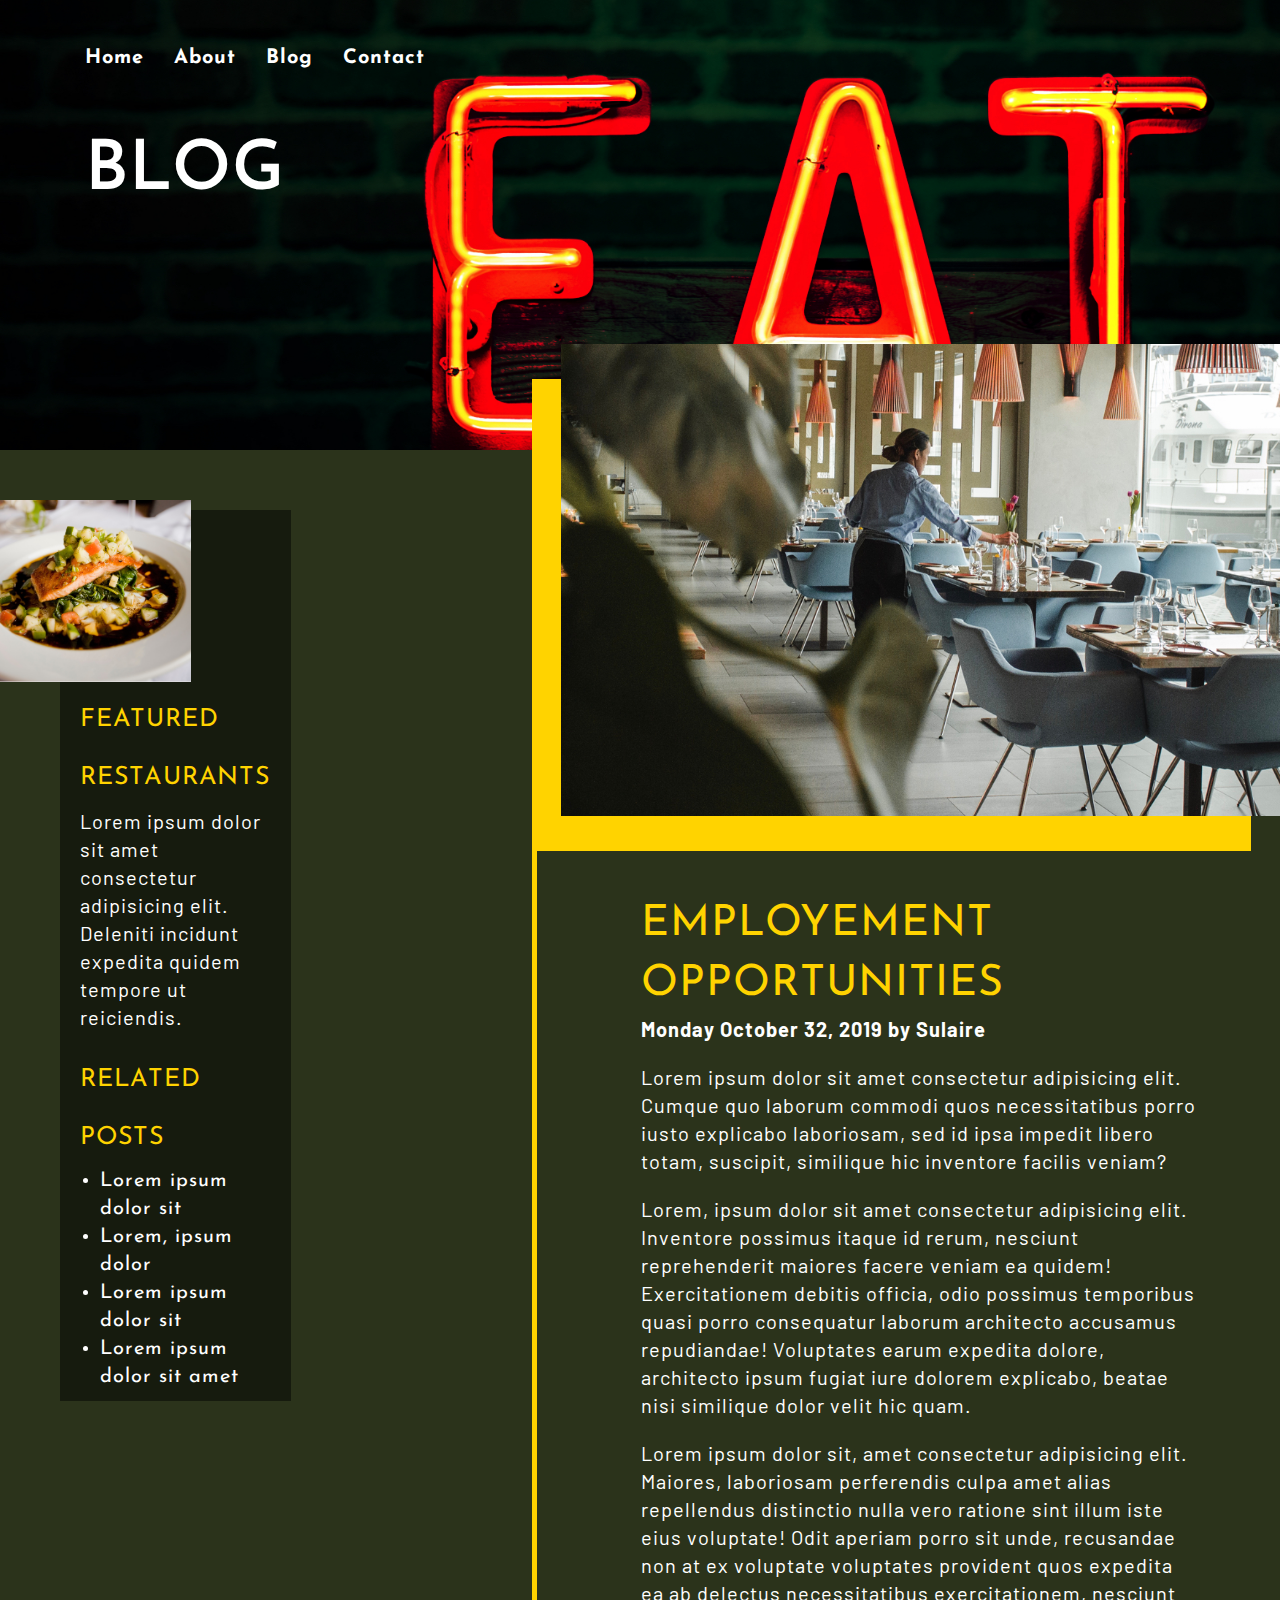
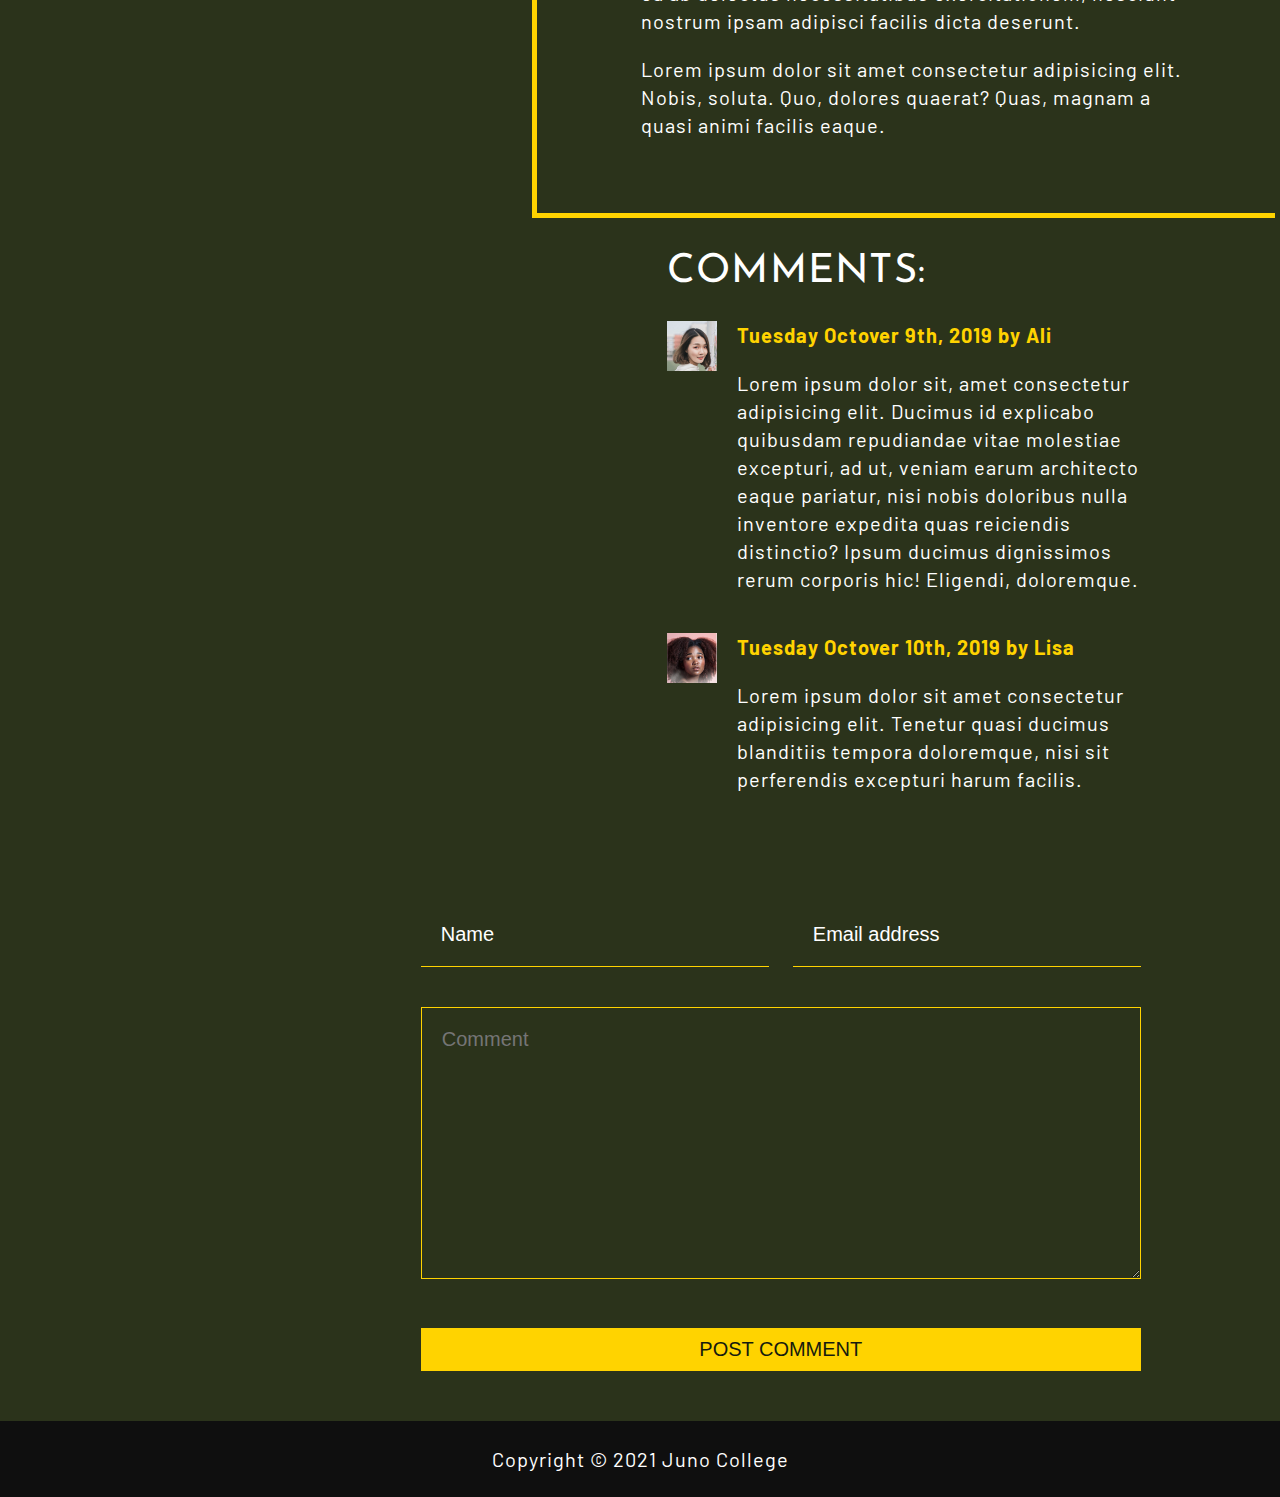
==== blog.html @ d069e08d "updated blog styling" ====
<!DOCTYPE html>
<html lang="en">

<head>
  <meta charset="UTF-8">
  <meta http-equiv="X-UA-Compatible" content="IE=edge">
  <meta name="viewport" content="width=device-width, initial-scale=1.0">
  <title>PROJECT 1: THE RESTAURANT MALL - Blog</title>
  <!-- link to stylesheet -->
  <link rel="stylesheet" href="./styles/style.css">

  <!-- font awesome -->
  <link rel="stylesheet" href="https://cdnjs.cloudflare.com/ajax/libs/font-awesome/4.7.0/css/font-awesome.min.css">
</head>

<body>
  <div class="wrapper">
    <!-- Header -->
    <header class="header blog">
      <div class="header__container">
        <nav class="header__nav">
          <button class="header__hamburger">
            <span class="header__hamburger-container">
              <span class="header__hamburger-bars"></span>
            </span>
          </button>
          <ul class="header__nav-list">
            <li class="header__nav-item"><a href="index.html" class="header__nav-link">Home</a></li>
            <li class="header__nav-item"><a href="#about" class="header__nav-link">About</a></li>
            <li class="header__nav-item"><a href="blog.html" class="header__nav-link">Blog</a></li>
            <li class="header__nav-item"><a href="contact.html" class="header__nav-link">Contact</a></li>
          </ul>
        </nav>
        <div class="header__text-wrapper">
          <h1 class="header__text">Blog</h1>
        </div>
      </div>
    </header>
    <!-- Main -->
    <main>
      <div class="main__wrapper">

        <!-- Blog post section -->
        <section class="blog-post">
          <div class="blog-post__wrapper">
            <img class="blog-post-image" src="./assets/blog-post-image.jpg" alt="waitress setting the table">

            <div class="blog-post__text">
              <h2 class="blog-post__heading">Employement Opportunities</h2>
              <p class="blog-post__date">Monday October 32, 2019 by Sulaire</p>
              <p>Lorem ipsum dolor sit amet consectetur adipisicing elit. Cumque quo laborum commodi quos necessitatibus
                porro iusto explicabo laboriosam, sed id ipsa impedit libero totam, suscipit, similique hic inventore
                facilis veniam?</p>
              <p>Lorem, ipsum dolor sit amet consectetur adipisicing elit. Inventore possimus itaque id rerum, nesciunt
                reprehenderit maiores facere veniam ea quidem! Exercitationem debitis officia, odio possimus temporibus
                quasi porro consequatur laborum architecto accusamus repudiandae! Voluptates earum expedita dolore,
                architecto ipsum fugiat iure dolorem explicabo, beatae nisi similique dolor velit hic quam.</p>
              <p>Lorem ipsum dolor sit, amet consectetur adipisicing elit. Maiores, laboriosam perferendis culpa amet
                alias repellendus distinctio nulla vero ratione sint illum iste eius voluptate! Odit aperiam porro sit
                unde, recusandae non at ex voluptate voluptates provident quos expedita ea ab delectus necessitatibus
                exercitationem, nesciunt nostrum ipsam adipisci facilis dicta deserunt.</p>
              <p>Lorem ipsum dolor sit amet consectetur adipisicing elit. Nobis, soluta. Quo, dolores quaerat? Quas,
                magnam a quasi animi facilis eaque.</p>
            </div>
          </div>

          <!-- Comments section -->
          <section class="comments">
            <div class="comments__wrapper">
              <h3 class="comments__heading">Comments:</h3>
              <!-- Entry 1 -->
              <div class="comments__entry">
                <img class="photo" src="./assets/comment-1.jpg" alt="headshot of girl">
                <div class="comments__entry-text">
                  <p class="comments__entry-date">Tuesday Octover 9th, 2019 by Ali</p>
                  <p>Lorem ipsum dolor sit, amet consectetur adipisicing elit. Ducimus id explicabo quibusdam
                    repudiandae vitae molestiae excepturi, ad ut, veniam earum architecto eaque pariatur, nisi nobis
                    doloribus nulla inventore expedita quas reiciendis distinctio? Ipsum ducimus dignissimos rerum
                    corporis hic! Eligendi, doloremque.</p>
                </div>
              </div>
              <!-- Entry 2 -->
              <div class="comments__entry">
                <img src="./assets/comment-2.jpg" alt="headshot of girl">
                <div class="comments__entry-text">
                  <p class="comments__entry-date">Tuesday Octover 10th, 2019 by Lisa</p>
                  <p>Lorem ipsum dolor sit amet consectetur adipisicing elit. Tenetur quasi ducimus blanditiis tempora
                    doloremque, nisi sit perferendis excepturi harum facilis.</p>
                </div>
              </div>
            </div>
          </section>

          <!-- Form -->
          <section>
            <form class="comment-form form" action="">
              <div class="comment-form__wrapper form__wrapper">
                <div class="comment-form__input-fields form__input-fields">
                  <label class="sr-only" for="name">Name</label>
                  <input type="text" name="name" id="name" onfocus="this.placeholder=''"
                    onblur="this.placeholder = 'Name'" placeholder="Name">
                  <label class="sr-only" for="email">Email</label>
                  <input type="email" name="email" id="" onfocus="this.placeholder=''"
                    onblur="this.placeholder = 'Email address'" placeholder="Email address">
                  <label class="sr-only" for="comment">Comment</label>
                </div>
                <textarea name="message" id="" cols="30" rows="10" onfocus="this.placeholder=''"
                  onblur="this.placeholder = 'Comment'" placeholder="Comment"></textarea>
                <button class="btn">Post comment</button>
              </div>
            </form>
          </section>
        </section>

        <!-- Aside -->
        <aside class="aside">
          <div class="aside__wrapper">
            <div class="aside__featured-restaurants">
              <img class="aside__image" src="./assets/blog-side-image.jpg" alt="dish with salmon">
              <div class="aside__text">
                <h4 class="aside__heading">Featured Restaurants</h4>
                <div class="aside__featured-restaurants-text">
                  <p>Lorem ipsum dolor sit amet consectetur adipisicing elit. Deleniti incidunt expedita quidem tempore
                    ut reiciendis.</p>
                </div>
              </div>
            </div>

            <div class="aside__related-posts">
              <h4 class="aside__heading">Related Posts</h4>
              <ul class="aside__related-posts-list">
                <li class="aside__related-posts-list-item">Lorem ipsum dolor sit</li>
                <li class="aside__related-posts-list-item">Lorem, ipsum dolor</li>
                <li class="aside__related-posts-list-item">Lorem ipsum dolor sit</li>
                <li class="aside__related-posts-list-item">Lorem ipsum dolor sit amet</li>
              </ul>
            </div>
          </div>
        </aside>
    </main>
  </div>
  </div>


  <!-- Footer -->
  <footer class="footer">
    <div class="footer__wrapper">
      <p>Copyright © 2021 Juno College</p>
    </div>
  </footer>
</body>

</html>
---- styles/style.css ----
@import url("https://fonts.googleapis.com/css2?family=Barlow&family=Josefin+Sans:wght@400;600;700&display=swap");
html {
  line-height: 1.15;
  -ms-text-size-adjust: 100%;
  -webkit-text-size-adjust: 100%;
}

body {
  margin: 0;
}

article, aside, footer, header, nav, section {
  display: block;
}

h1 {
  font-size: 2em;
  margin: 0.67em 0;
}

figcaption, figure, main {
  display: block;
}

figure {
  margin: 1em 40px;
}

hr {
  -webkit-box-sizing: content-box;
          box-sizing: content-box;
  height: 0;
  overflow: visible;
}

pre {
  font-family: monospace, monospace;
  font-size: 1em;
}

a {
  background-color: transparent;
  -webkit-text-decoration-skip: objects;
}

abbr[title] {
  border-bottom: none;
  text-decoration: underline;
  -webkit-text-decoration: underline dotted;
          text-decoration: underline dotted;
}

b, strong {
  font-weight: inherit;
}

b, strong {
  font-weight: bolder;
}

code, kbd, samp {
  font-family: monospace, monospace;
  font-size: 1em;
}

dfn {
  font-style: italic;
}

mark {
  background-color: #ff0;
  color: #000;
}

small {
  font-size: 80%;
}

sub, sup {
  font-size: 75%;
  line-height: 0;
  position: relative;
  vertical-align: baseline;
}

sub {
  bottom: -0.25em;
}

sup {
  top: -0.5em;
}

audio, video {
  display: inline-block;
}

audio:not([controls]) {
  display: none;
  height: 0;
}

img {
  border-style: none;
}

svg:not(:root) {
  overflow: hidden;
}

button, input, optgroup, select, textarea {
  font-family: sans-serif;
  font-size: 100%;
  line-height: 1.15;
  margin: 0;
}

button, input {
  overflow: visible;
}

button, select {
  text-transform: none;
}

button, html [type=button], [type=reset], [type=submit] {
  -webkit-appearance: button;
}

button::-moz-focus-inner, [type=button]::-moz-focus-inner, [type=reset]::-moz-focus-inner, [type=submit]::-moz-focus-inner {
  border-style: none;
  padding: 0;
}

button:-moz-focusring, [type=button]:-moz-focusring, [type=reset]:-moz-focusring, [type=submit]:-moz-focusring {
  outline: 1px dotted ButtonText;
}

fieldset {
  padding: 0.35em 0.75em 0.625em;
}

legend {
  -webkit-box-sizing: border-box;
          box-sizing: border-box;
  color: inherit;
  display: table;
  max-width: 100%;
  padding: 0;
  white-space: normal;
}

progress {
  display: inline-block;
  vertical-align: baseline;
}

textarea {
  overflow: auto;
}

[type=checkbox], [type=radio] {
  -webkit-box-sizing: border-box;
          box-sizing: border-box;
  padding: 0;
}

[type=number]::-webkit-inner-spin-button, [type=number]::-webkit-outer-spin-button {
  height: auto;
}

[type=search] {
  -webkit-appearance: textfield;
  outline-offset: -2px;
}

[type=search]::-webkit-search-cancel-button, [type=search]::-webkit-search-decoration {
  -webkit-appearance: none;
}

::-webkit-file-upload-button {
  -webkit-appearance: button;
  font: inherit;
}

details, menu {
  display: block;
}

summary {
  display: list-item;
}

canvas {
  display: inline-block;
}

template {
  display: none;
}

[hidden] {
  display: none;
}

.clearfix:after {
  visibility: hidden;
  display: block;
  font-size: 0;
  content: "";
  clear: both;
  height: 0;
}

html {
  -webkit-box-sizing: border-box;
  box-sizing: border-box;
}

*, *:before, *:after {
  -webkit-box-sizing: inherit;
          box-sizing: inherit;
}

.sr-only {
  position: absolute;
  width: 1px;
  height: 1px;
  margin: -1px;
  border: 0;
  padding: 0;
  white-space: nowrap;
  -webkit-clip-path: inset(100%);
          clip-path: inset(100%);
  clip: rect(0 0 0 0);
  overflow: hidden;
}

/* Mixin to manage responsive breakpoints */
html {
  font-size: 62.5%;
}

body {
  font-family: "Josefin Sans", sans-serif;
  color: #ffffff;
  font-size: 2rem;
  line-height: 2.8rem;
  letter-spacing: 1px;
}

h1, h2, h3, h4 {
  margin: 0;
}

p {
  margin: 0;
  font-family: "Barlow", sans-serif;
}

body {
  margin: 0;
  padding: 0;
}

a, a:visited, a:hover {
  text-decoration: none;
}

img {
  width: 100%;
}

ul {
  margin: 0;
  padding: 0;
}

.header {
  position: relative;
  height: 300px;
  padding: 24px 24px 0 24px;
}
@media (min-width: 769px) {
  .header {
    height: 450px;
  }
}
.header__container {
  display: -webkit-box;
  display: -ms-flexbox;
  display: flex;
  -webkit-box-orient: vertical;
  -webkit-box-direction: normal;
      -ms-flex-direction: column;
          flex-direction: column;
}
@media (min-width: 769px) {
  .header__container {
    max-width: 1110px;
    margin: 0 auto;
  }
}
.header__hamburger {
  position: relative;
  border: 0;
  background: transparent;
  cursor: pointer;
}
@media (min-width: 769px) {
  .header__hamburger {
    display: none;
  }
}
.header__hamburger-bars {
  position: absolute;
  width: 24px;
  height: 2px;
  background-color: #ffffff;
}
.header__hamburger-bars::before, .header__hamburger-bars::after {
  content: "";
  position: absolute;
  display: block;
  width: 24px;
  height: 2px;
  background-color: #ffffff;
}
.header__hamburger-bars::before {
  top: -7px;
}
.header__hamburger-bars::after {
  bottom: -7px;
}
.header__nav {
  display: -webkit-box;
  display: -ms-flexbox;
  display: flex;
  -webkit-box-align: center;
      -ms-flex-align: center;
          align-items: center;
  margin-bottom: 15px;
}
.header__nav-list {
  display: none;
  margin-top: 20px;
  padding: 0;
  list-style: none;
}
@media (min-width: 769px) {
  .header__nav-list {
    display: -webkit-box;
    display: -ms-flexbox;
    display: flex;
    -webkit-box-pack: justify;
        -ms-flex-pack: justify;
            justify-content: space-between;
  }
}
.header__nav-item {
  margin-right: 30px;
}
.header__nav-link {
  color: #ffffff;
  font-weight: bold;
  position: relative;
}
.header__nav-link::before {
  content: "";
  position: absolute;
  display: block;
  height: 2px;
  left: 0;
  right: 0;
  bottom: -5px;
  background-color: #FFD300;
  opacity: 0;
  -webkit-transition: opacity 0.3s ease-in-out;
  transition: opacity 0.3s ease-in-out;
}
.header__nav-link:hover::before {
  opacity: 1;
}
.header__text-wrapper {
  width: 240px;
}
.header__text {
  font-size: 4.9rem;
  font-weight: 600;
  line-height: normal;
  text-transform: uppercase;
  margin-top: 20px;
}
@media (min-width: 769px) {
  .header__text {
    font-size: 6.9rem;
  }
}
.header__text span {
  display: inline-block;
  height: 45px;
  background-color: #ffffff;
  color: #161B0E;
  padding: 6px 2px;
  margin-top: 8px;
  margin-bottom: 15px;
}
.header__image {
  display: none;
}
@media (min-width: 769px) {
  .header__image {
    display: block;
    width: 520px;
    position: absolute;
    top: 135px;
    right: 0;
  }
}

.footer {
  background: #0f0f0f;
  text-align: center;
  padding: 24px;
}

.about {
  background: #2B331B;
  padding: 96px 24px;
}
@media (min-width: 769px) {
  .about {
    padding-top: 140px;
  }
}
.about__wrapper {
  display: -webkit-box;
  display: -ms-flexbox;
  display: flex;
  -webkit-box-orient: vertical;
  -webkit-box-direction: normal;
      -ms-flex-direction: column;
          flex-direction: column;
  -webkit-box-align: center;
      -ms-flex-align: center;
          align-items: center;
  -webkit-box-pack: center;
      -ms-flex-pack: center;
          justify-content: center;
  text-align: center;
}
@media (min-width: 769px) {
  .about__wrapper {
    display: grid;
    grid-template-columns: repeat(2, 1fr);
    grid-template-rows: repeat(2, 1fr);
    max-width: 1110px;
    margin: 0 auto;
  }
}
@media (min-width: 769px) {
  .about__item {
    display: -webkit-box;
    display: -ms-flexbox;
    display: flex;
    -webkit-box-align: start;
        -ms-flex-align: start;
            align-items: flex-start;
  }
}
@media (min-width: 769px) {
  .about__text {
    text-align: left;
    margin-left: 20px;
  }
}
.about__heading {
  font-size: 4.5rem;
  font-weight: 400;
  line-height: 9.98rem;
  letter-spacing: 1px;
  text-transform: uppercase;
  margin: 0;
}
.about__icon-wrapper {
  display: -webkit-box;
  display: -ms-flexbox;
  display: flex;
  -webkit-box-pack: center;
      -ms-flex-pack: center;
          justify-content: center;
  -webkit-box-align: center;
      -ms-flex-align: center;
          align-items: center;
}
.about .circle-icon {
  color: #2B331B;
  background: #FFD300;
  display: inline-block;
  border-radius: 50%;
  line-height: 50px;
  height: 50px;
  width: 50px;
}
.about .circle-icon {
  margin-top: 20px;
}
.about p {
  margin-bottom: 20px;
}

.feature {
  background: #161B0E;
  position: relative;
}
.feature__wrapper {
  max-width: 1280px;
  margin: 0 auto;
}
@media (min-width: 1025px) {
  .feature__wrapper {
    height: 650px;
    margin: 0 auto;
    padding: 50px 0;
  }
}
.feature__group {
  display: -webkit-box;
  display: -ms-flexbox;
  display: flex;
  -webkit-box-orient: vertical;
  -webkit-box-direction: normal;
      -ms-flex-direction: column;
          flex-direction: column;
  -webkit-box-align: center;
      -ms-flex-align: center;
          align-items: center;
  padding-bottom: 30px;
}
@media (min-width: 1025px) {
  .feature__group-1 {
    -webkit-box-orient: horizontal;
    -webkit-box-direction: normal;
        -ms-flex-direction: row;
            flex-direction: row;
    -webkit-box-pack: end;
        -ms-flex-pack: end;
            justify-content: flex-end;
  }
}
@media (min-width: 1025px) {
  .feature__group-2 {
    -webkit-box-orient: horizontal;
    -webkit-box-direction: reverse;
        -ms-flex-direction: row-reverse;
            flex-direction: row-reverse;
    -webkit-box-pack: end;
        -ms-flex-pack: end;
            justify-content: flex-end;
  }
}
@media (min-width: 1025px) {
  .feature__group-image-1 {
    position: absolute;
    width: 500px;
    left: 0;
    top: -30px;
    -webkit-box-shadow: 10px 10px 0 #FFD300;
            box-shadow: 10px 10px 0 #FFD300;
  }
}
@media (min-width: 1025px) {
  .feature__group-image-2 {
    position: absolute;
    width: 500px;
    right: 0;
    bottom: -30px;
    -webkit-box-shadow: -10px 10px 0 #FFD300;
            box-shadow: -10px 10px 0 #FFD300;
  }
}
.feature__group-text {
  text-align: center;
  padding: 24px 0;
}
@media (min-width: 1025px) {
  .feature__group-text-1 {
    text-align: left;
    width: 500px;
  }
}
@media (min-width: 1025px) {
  .feature__group-text-2 {
    text-align: right;
    width: 500px;
  }
}
.feature__heading {
  font-size: 4rem;
  font-weight: 400;
  line-height: 5.8rem;
  letter-spacing: 1.3px;
  text-transform: uppercase;
  padding-top: 40px;
}
@media (min-width: 1025px) {
  .feature__heading {
    padding: 0;
  }
}
.feature__read-more {
  color: #161B0E;
  background: #FFD300;
  text-transform: uppercase;
}

.promo {
  background: #2B331B;
  padding: 24px;
}
@media (min-width: 769px) {
  .promo__wrapper {
    max-width: 1110px;
    margin: 0 auto;
    padding: 50px 0;
  }
}
.promo__heading {
  font-size: 3rem;
  font-weight: 400;
  line-height: 99.8px;
  letter-spacing: 1px;
  text-transform: uppercase;
  color: #FFD300;
  text-align: center;
}
@media (min-width: 769px) {
  .promo__heading {
    font-size: 4.5rem;
  }
}
.promo__text {
  text-align: center;
}
.promo__find-out-more {
  background: #161B0E;
  color: #ffffff;
  text-transform: uppercase;
}

.space {
  background: #2B331B;
}
.space__wrapper {
  padding: 32px 24px 0 24px;
}
@media (min-width: 769px) {
  .space__wrapper {
    max-width: 1100px;
    margin: 0 auto;
    display: -webkit-box;
    display: -ms-flexbox;
    display: flex;
    -webkit-box-align: center;
        -ms-flex-align: center;
            align-items: center;
    padding-bottom: 50px;
  }
}
.space__heading {
  font-size: 2.6rem;
  font-weight: 400;
  line-height: 99.8px;
  letter-spacing: 1px;
  text-transform: uppercase;
  color: #FFD300;
}
@media (min-width: 769px) {
  .space__heading {
    font-size: 4.5rem;
  }
}
@media (min-width: 769px) {
  .space__image {
    width: 200px;
    height: 200px;
    -webkit-box-shadow: -10px 10px 0 #FFD300;
            box-shadow: -10px 10px 0 #FFD300;
  }
}
.space__text {
  text-align: center;
}
@media (min-width: 769px) {
  .space__text {
    text-align: left;
    margin-left: 100px;
  }
}
.space__find-out-more {
  background: #161B0E;
  color: #ffffff;
  text-transform: uppercase;
}

.gallery {
  padding: 24px;
  background: #161B0E;
}
.gallery__wrapper {
  display: -webkit-box;
  display: -ms-flexbox;
  display: flex;
  -webkit-box-orient: vertical;
  -webkit-box-direction: normal;
      -ms-flex-direction: column;
          flex-direction: column;
  -webkit-box-pack: center;
      -ms-flex-pack: center;
          justify-content: center;
  -webkit-box-align: center;
      -ms-flex-align: center;
          align-items: center;
}
@media (min-width: 769px) {
  .gallery__wrapper {
    -webkit-box-orient: horizontal;
    -webkit-box-direction: normal;
        -ms-flex-direction: row;
            flex-direction: row;
  }
}
.gallery-card {
  width: 300px;
  height: 300px;
  margin: 10px;
}
@media (min-width: 769px) {
  .gallery-card {
    margin: 40px 10px;
  }
}

.form__wrapper {
  padding: 24px;
}
@media (min-width: 1025px) {
  .form__wrapper {
    width: 840px;
    margin: 0 auto;
    padding: 60px 60px 30px 60px;
  }
}
.form__input-fields {
  display: -webkit-box;
  display: -ms-flexbox;
  display: flex;
  -webkit-box-orient: vertical;
  -webkit-box-direction: normal;
      -ms-flex-direction: column;
          flex-direction: column;
}
@media (min-width: 769px) {
  .form__input-fields {
    -webkit-box-orient: horizontal;
    -webkit-box-direction: normal;
        -ms-flex-direction: row;
            flex-direction: row;
    -webkit-box-pack: justify;
        -ms-flex-pack: justify;
            justify-content: space-between;
  }
}
.form input {
  width: 100%;
  font-size: 2rem;
  color: #ffffff;
  background: transparent;
  border: none;
  border-bottom: 1px solid #FFD300;
  outline: none;
  padding: 20px;
  margin-bottom: 20px;
}
@media (min-width: 769px) {
  .form input {
    width: 348px;
  }
}
.form input::-webkit-input-placeholder {
  color: white;
}
.form input::-moz-placeholder {
  color: white;
}
.form input:-ms-input-placeholder {
  color: white;
}
.form input::-ms-input-placeholder {
  color: white;
}
.form input::placeholder {
  color: white;
}
.form textarea {
  color: #ffffff;
  width: 100%;
  padding: 20px;
  background: transparent;
  border: 1px solid #FFD300;
  margin: 20px 0;
}
.form button {
  width: 100%;
  color: #161B0E;
  background: #FFD300;
  border: none;
  outline: none;
  cursor: pointer;
  text-transform: uppercase;
  margin: 20px 0;
  padding: 10px 0;
}

.button {
  display: inline-block;
  font-size: 2.24rem;
  line-height: 41.6px;
  letter-spacing: 0.8px;
  text-align: center;
  margin: 20px 0;
  padding: 2px 5px;
}

.home {
  background: #161B0E;
  background-image: url(/assets/home-header.jpg);
  background-repeat: no-repeat;
  background-size: cover;
}
@media (min-width: 769px) {
  .home {
    background-position: center;
  }
}

.header__text-wrapper {
  padding-top: 30px;
}
main {
  background: #2B331B;
}

.contact__header {
  background-image: url(/assets/contact-header.jpg);
  background-repeat: no-repeat;
  background-size: cover;
}
@media (min-width: 1025px) {
  .contact__wrapper {
    max-width: 1100px;
    margin: 0 auto;
    display: -webkit-box;
    display: -ms-flexbox;
    display: flex;
    -webkit-box-orient: horizontal;
    -webkit-box-direction: normal;
        -ms-flex-direction: row;
            flex-direction: row;
    -webkit-box-pack: justify;
        -ms-flex-pack: justify;
            justify-content: space-between;
    position: relative;
    background: #2B331B;
  }
}
.contact__form {
  background: #161B0E;
}
@media (min-width: 1025px) {
  .contact__form {
    position: relative;
    right: -33%;
    top: -130px;
    -webkit-box-shadow: 20px 20px 0 #FFD300;
            box-shadow: 20px 20px 0 #FFD300;
  }
}
.contact__social {
  padding-top: 20px;
}
.contact__social-wrapper {
  text-align: center;
  padding: 30px;
}
@media (min-width: 1025px) {
  .contact__social-wrapper {
    text-align: left;
    position: relative;
    left: -215%;
    top: 100px;
    width: 400px;
  }
}
.contact__social-links i {
  color: #FFD300;
  margin-bottom: 10px;
}
.contact__social-links i:not(:last-child) {
  margin-right: 20px;
}
.contact__social-text {
  margin: 20px 0;
}

@media (min-width: 1025px) {
  .main__wrapper {
    display: -webkit-box;
    display: -ms-flexbox;
    display: flex;
    -webkit-box-orient: horizontal;
    -webkit-box-direction: reverse;
        -ms-flex-direction: row-reverse;
            flex-direction: row-reverse;
    -webkit-box-pack: justify;
        -ms-flex-pack: justify;
            justify-content: space-between;
  }
}

.blog {
  background-image: url(/assets/blog-header.jpg);
  background-repeat: no-repeat;
  background-position: -100px;
  background-size: cover;
}
@media (min-width: 1025px) {
  .blog {
    background-position: center;
  }
}

.blog-post {
  background: #2B331B;
}
.blog-post__wrapper {
  padding: 24px;
}
@media (min-width: 1025px) {
  .blog-post__wrapper {
    -webkit-box-shadow: -5px 5px 0 #FFD300;
            box-shadow: -5px 5px 0 #FFD300;
    position: relative;
    top: 0;
    right: 0;
    padding-right: 0;
    padding-top: -40px;
    margin-left: 20%;
  }
}
.blog-post__heading {
  font-size: 4.3rem;
  font-weight: 400;
  line-height: 60px;
  letter-spacing: 1px;
  text-transform: uppercase;
  color: #FFD300;
  margin-bottom: 20px;
  text-align: center;
}
@media (min-width: 1025px) {
  .blog-post__heading {
    text-align: left;
    margin-bottom: 0;
  }
}
@media (min-width: 1025px) {
  .blog-post-image {
    position: relative;
    top: -130px;
    right: 0;
    -webkit-box-shadow: -29px 35px 0 #FFD300;
            box-shadow: -29px 35px 0 #FFD300;
  }
}
@media (min-width: 1025px) {
  .blog-post__text {
    padding: 30px 80px;
    margin-top: -90px;
  }
}
.blog-post__date {
  font-weight: bold;
  margin-bottom: 20px;
}
.blog-post p {
  margin-bottom: 20px;
}

.comments {
  background: #2B331B;
}
.comments__wrapper {
  padding: 50px 24px;
}
@media (min-width: 1025px) {
  .comments__wrapper {
    padding: 30px 130px;
    margin-left: 20%;
  }
}
.comments__heading {
  font-size: 4rem;
  font-weight: 400;
  line-height: 58px;
  letter-spacing: 1.3px;
  text-transform: uppercase;
  margin: 0;
  text-align: center;
}
@media (min-width: 1025px) {
  .comments__heading {
    text-align: left;
  }
}
.comments__entry {
  display: -webkit-box;
  display: -ms-flexbox;
  display: flex;
  margin-top: 50px;
}
@media (min-width: 1025px) {
  .comments__entry {
    margin-top: 20px;
  }
}
.comments__entry img {
  width: 50px;
  height: 50px;
}
.comments__entry-date {
  font-weight: bold;
  color: #FFD300;
}
.comments__entry-text {
  margin-left: 20px;
}

@media (min-width: 1025px) {
  .comment-form__wrapper {
    margin-left: 10px;
  }
}

.aside {
  background: #161B0E;
  text-align: center;
}
@media (min-width: 1025px) {
  .aside {
    height: 100%;
    text-align: left;
    position: relative;
    left: 0;
    margin: 60px;
  }
}
.aside__wrapper {
  padding: 20px 0 50px 0;
}
@media (min-width: 1025px) {
  .aside__wrapper {
    max-width: 625px;
    padding: 10px 20px;
  }
}
@media (min-width: 1025px) {
  .aside__image {
    position: relative;
    top: -20px;
    left: -80px;
  }
}
@media (min-width: 1025px) {
  .aside__text {
    margin-top: -40px;
  }
}
.aside__heading {
  font-size: 2.5rem;
  font-weight: 400;
  line-height: 58px;
  letter-spacing: 0.8px;
  text-transform: uppercase;
  color: #FFD300;
  margin-top: 20px;
}
@media (min-width: 1025px) {
  .aside__heading {
    margin-bottom: 0;
  }
}
.aside__related-posts-list {
  list-style-position: outside;
  text-align: center;
}
@media (min-width: 1025px) {
  .aside__related-posts-list {
    text-align: left;
    margin-left: 20px;
  }
}
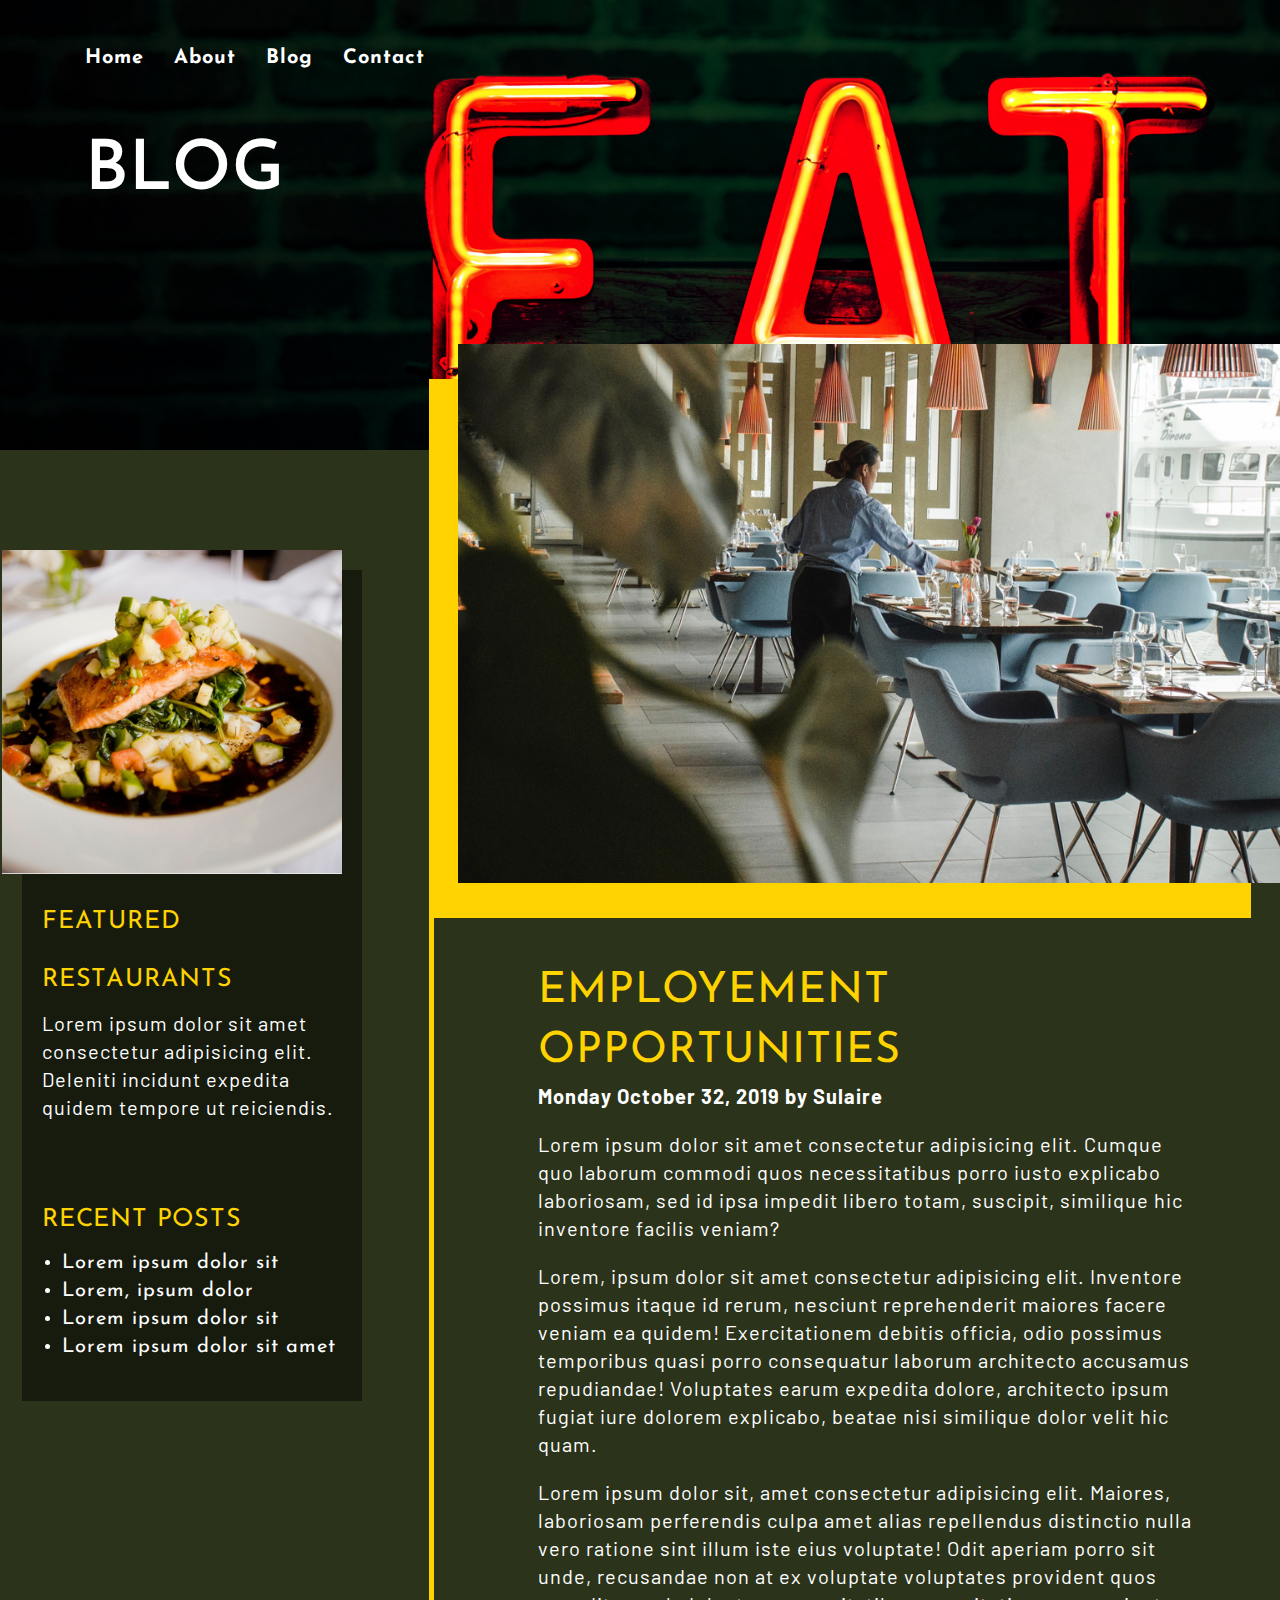
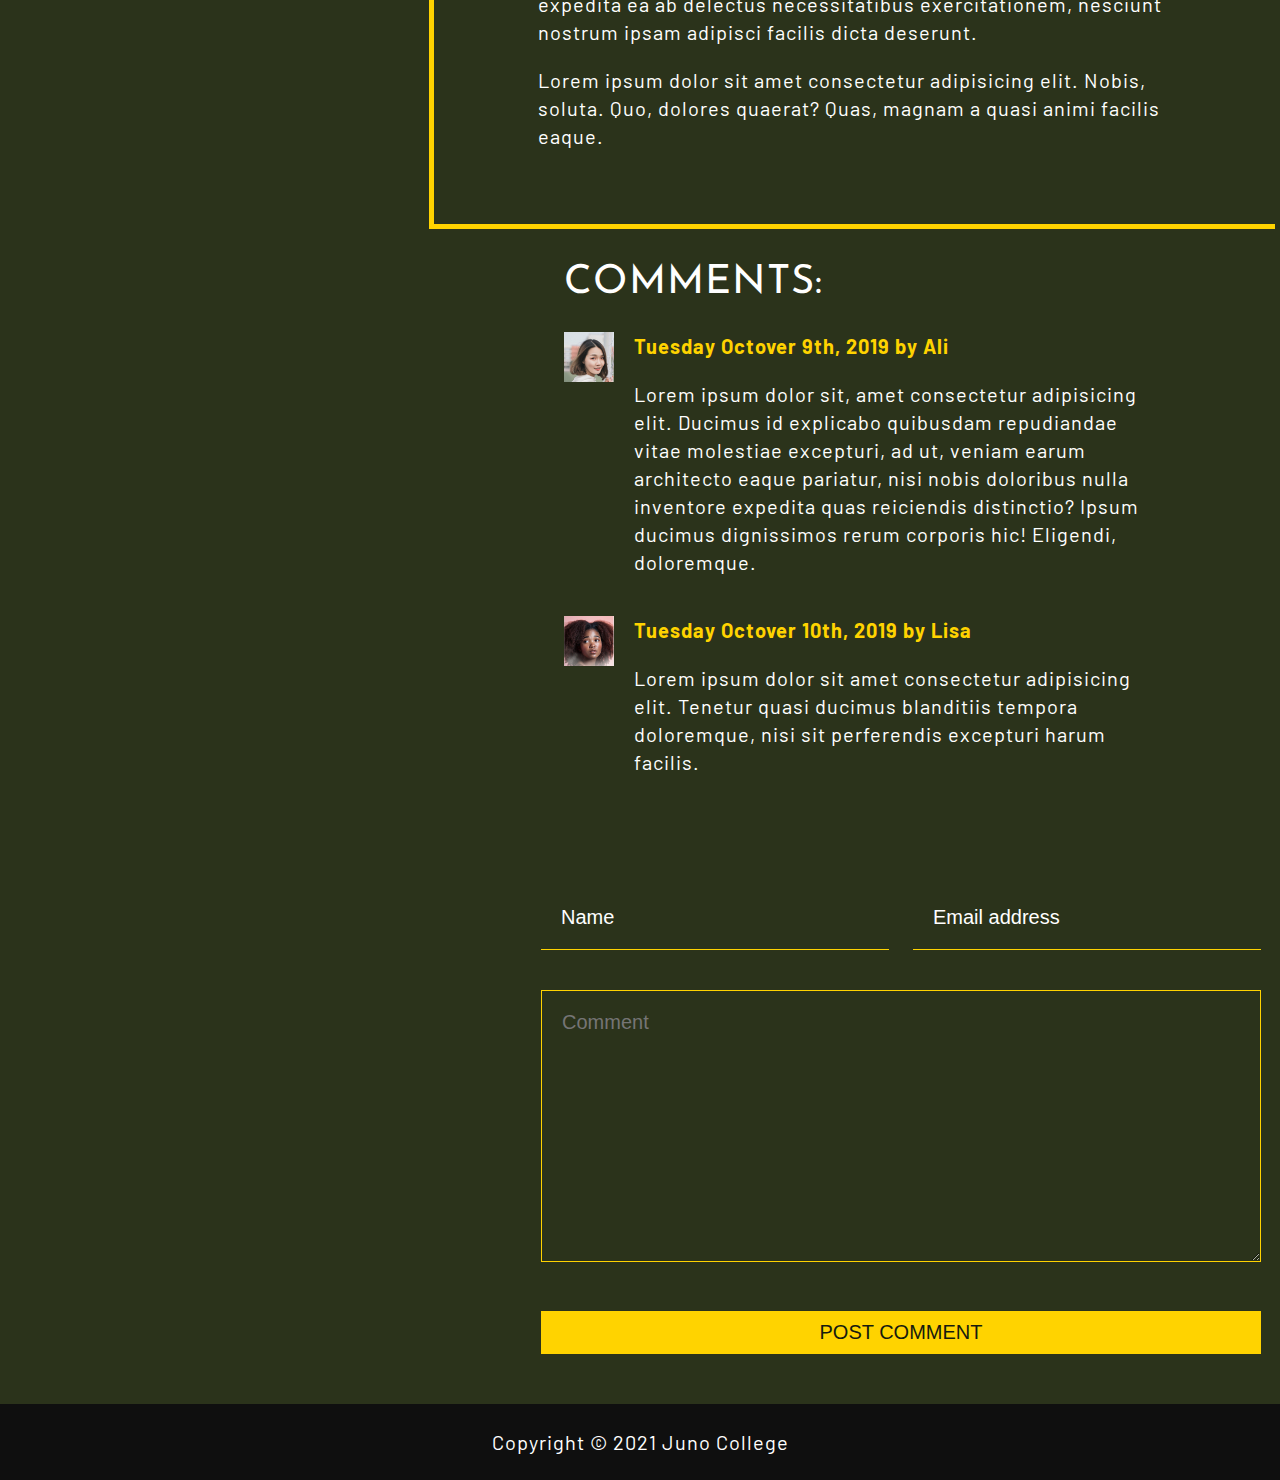
==== commit ef954a35: "updated blog positioning" ====
--- a/blog.html
+++ b/blog.html
@@ -114,9 +114,9 @@
 
         <!-- Aside -->
         <aside class="aside">
+          <img class="aside__image" src="./assets/blog-side-image.jpg" alt="dish with salmon">
           <div class="aside__wrapper">
             <div class="aside__featured-restaurants">
-              <img class="aside__image" src="./assets/blog-side-image.jpg" alt="dish with salmon">
               <div class="aside__text">
                 <h4 class="aside__heading">Featured Restaurants</h4>
                 <div class="aside__featured-restaurants-text">
@@ -126,13 +126,13 @@
               </div>
             </div>
 
-            <div class="aside__related-posts">
-              <h4 class="aside__heading">Related Posts</h4>
-              <ul class="aside__related-posts-list">
-                <li class="aside__related-posts-list-item">Lorem ipsum dolor sit</li>
-                <li class="aside__related-posts-list-item">Lorem, ipsum dolor</li>
-                <li class="aside__related-posts-list-item">Lorem ipsum dolor sit</li>
-                <li class="aside__related-posts-list-item">Lorem ipsum dolor sit amet</li>
+            <div class="aside__recent-posts">
+              <h4 class="aside__heading">recent Posts</h4>
+              <ul class="aside__recent-posts-list">
+                <li class="aside__recent-posts-list-item">Lorem ipsum dolor sit</li>
+                <li class="aside__recent-posts-list-item">Lorem, ipsum dolor</li>
+                <li class="aside__recent-posts-list-item">Lorem ipsum dolor sit</li>
+                <li class="aside__recent-posts-list-item">Lorem ipsum dolor sit amet</li>
               </ul>
             </div>
           </div>
--- a/styles/style.css
+++ b/styles/style.css
@@ -955,7 +955,7 @@
     right: 0;
     padding-right: 0;
     padding-top: -40px;
-    margin-left: 20%;
+    margin-left: 10%;
   }
 }
 .blog-post__heading {
@@ -1006,7 +1006,7 @@
 @media (min-width: 1025px) {
   .comments__wrapper {
     padding: 30px 130px;
-    margin-left: 20%;
+    margin-left: 10%;
   }
 }
 .comments__heading {
@@ -1048,7 +1048,7 @@
 
 @media (min-width: 1025px) {
   .comment-form__wrapper {
-    margin-left: 10px;
+    margin-left: 15%;
   }
 }
 
@@ -1061,8 +1061,8 @@
     height: 100%;
     text-align: left;
     position: relative;
-    left: 0;
-    margin: 60px;
+    left: 22px;
+    top: 120px;
   }
 }
 .aside__wrapper {
@@ -1070,7 +1070,7 @@
 }
 @media (min-width: 1025px) {
   .aside__wrapper {
-    max-width: 625px;
+    min-width: 340px;
     padding: 10px 20px;
   }
 }
@@ -1078,7 +1078,7 @@
   .aside__image {
     position: relative;
     top: -20px;
-    left: -80px;
+    left: -20px;
   }
 }
 @media (min-width: 1025px) {
@@ -1100,12 +1100,18 @@
     margin-bottom: 0;
   }
 }
-.aside__related-posts-list {
+@media (min-width: 1025px) {
+  .aside__recent-posts {
+    margin-top: 70px;
+    margin-bottom: 30px;
+  }
+}
+.aside__recent-posts-list {
   list-style-position: outside;
   text-align: center;
 }
 @media (min-width: 1025px) {
-  .aside__related-posts-list {
+  .aside__recent-posts-list {
     text-align: left;
     margin-left: 20px;
   }
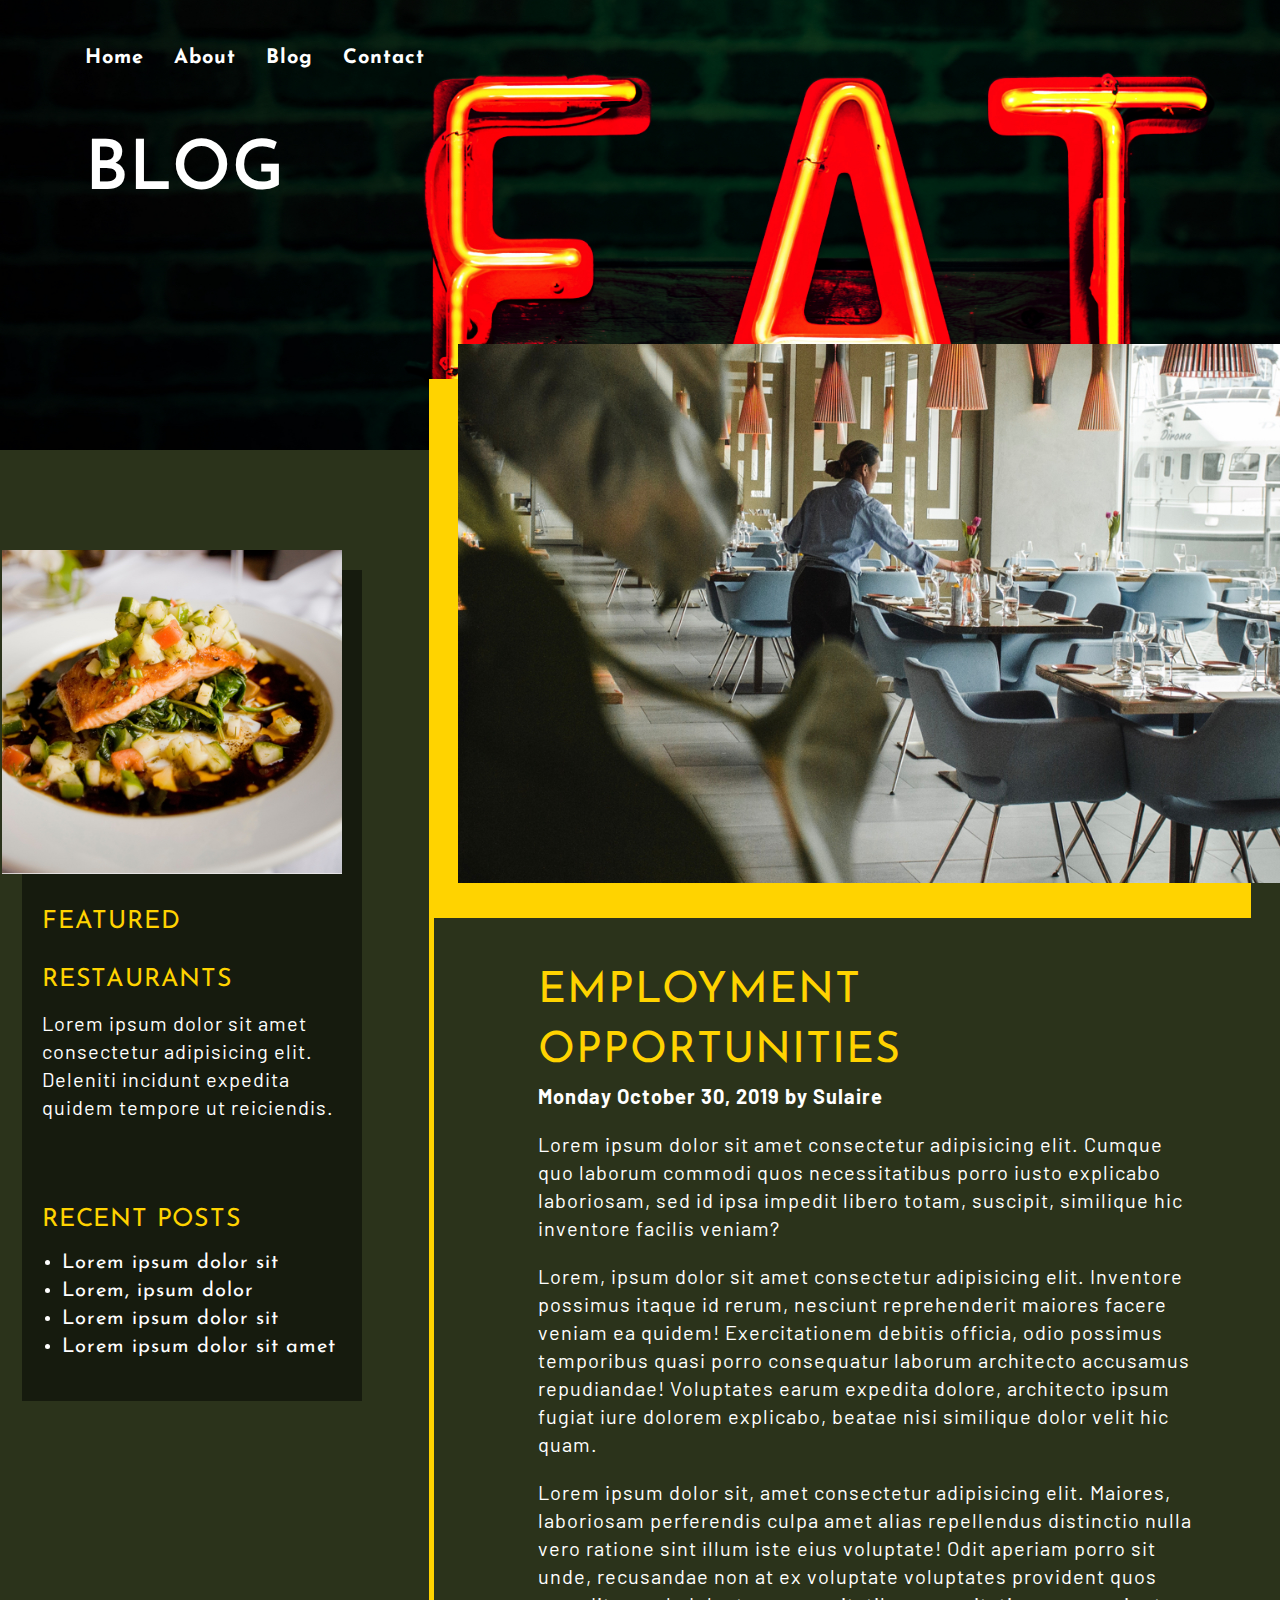
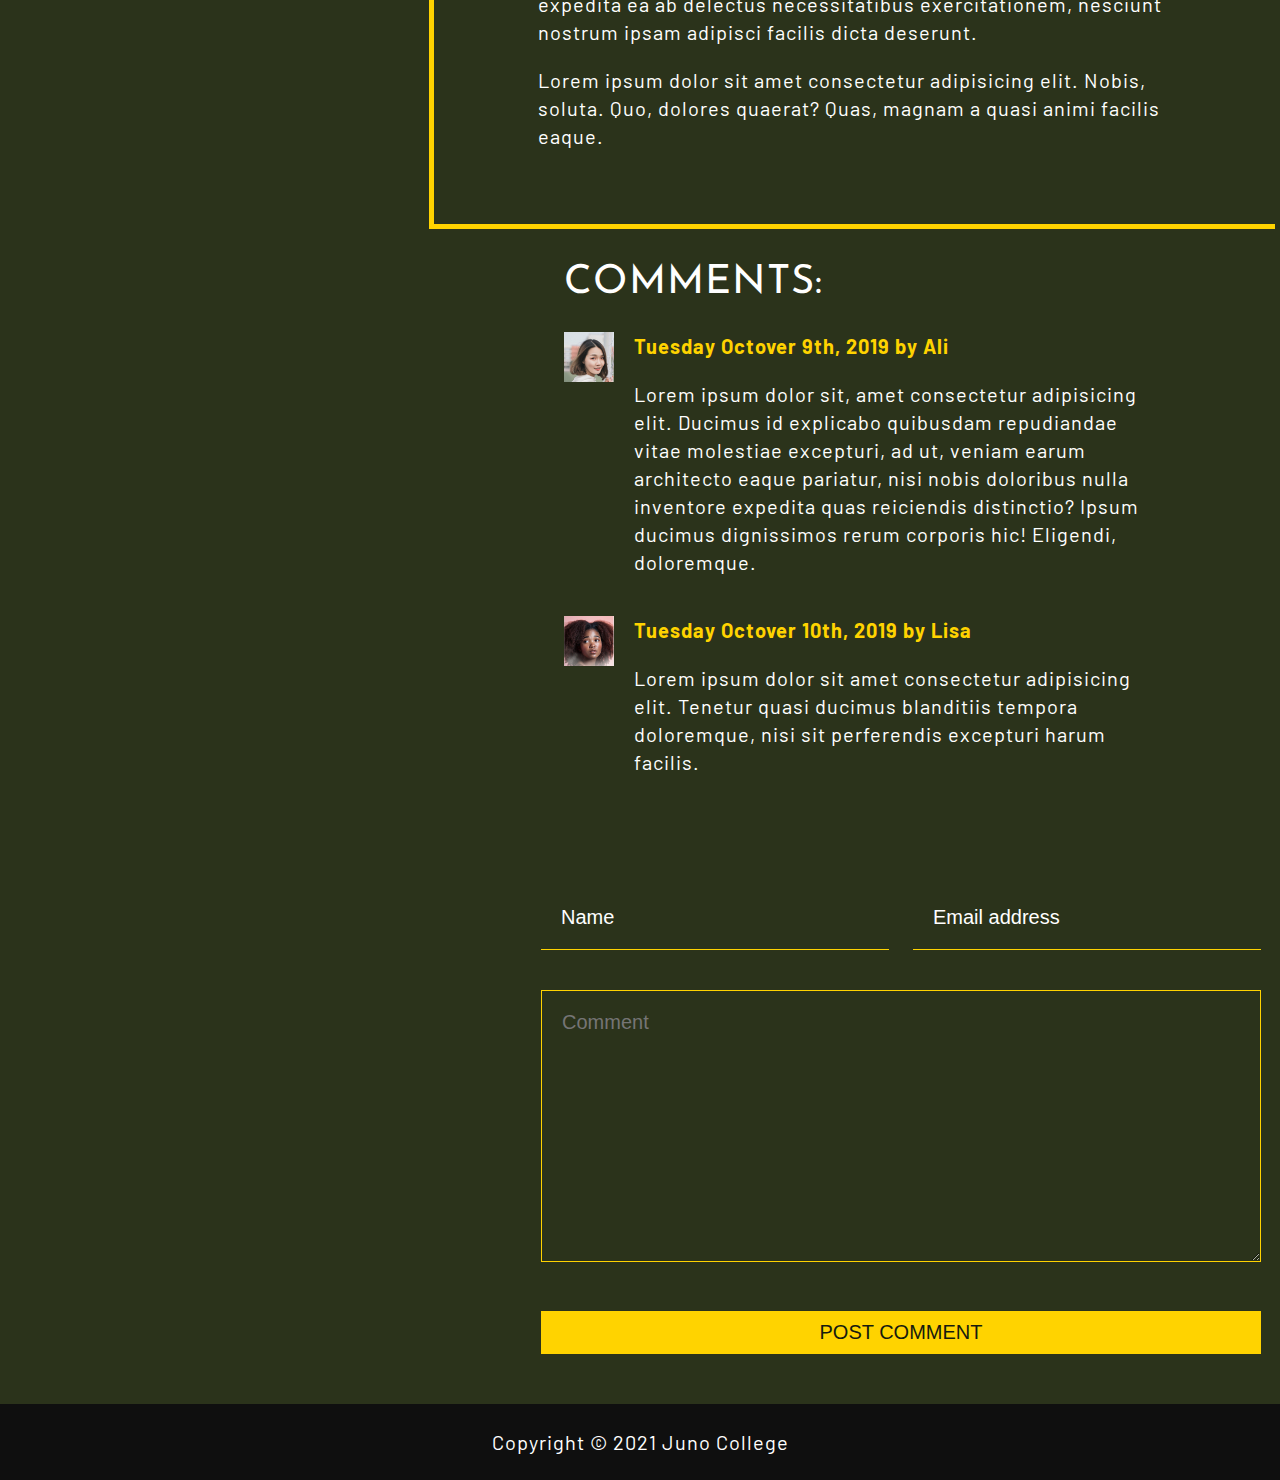
==== commit 4ed7439f: "corrected spelling" ====
--- a/blog.html
+++ b/blog.html
@@ -46,8 +46,8 @@
             <img class="blog-post-image" src="./assets/blog-post-image.jpg" alt="waitress setting the table">
 
             <div class="blog-post__text">
-              <h2 class="blog-post__heading">Employement Opportunities</h2>
-              <p class="blog-post__date">Monday October 32, 2019 by Sulaire</p>
+              <h2 class="blog-post__heading">Employment Opportunities</h2>
+              <p class="blog-post__date">Monday October 30, 2019 by Sulaire</p>
               <p>Lorem ipsum dolor sit amet consectetur adipisicing elit. Cumque quo laborum commodi quos necessitatibus
                 porro iusto explicabo laboriosam, sed id ipsa impedit libero totam, suscipit, similique hic inventore
                 facilis veniam?</p>
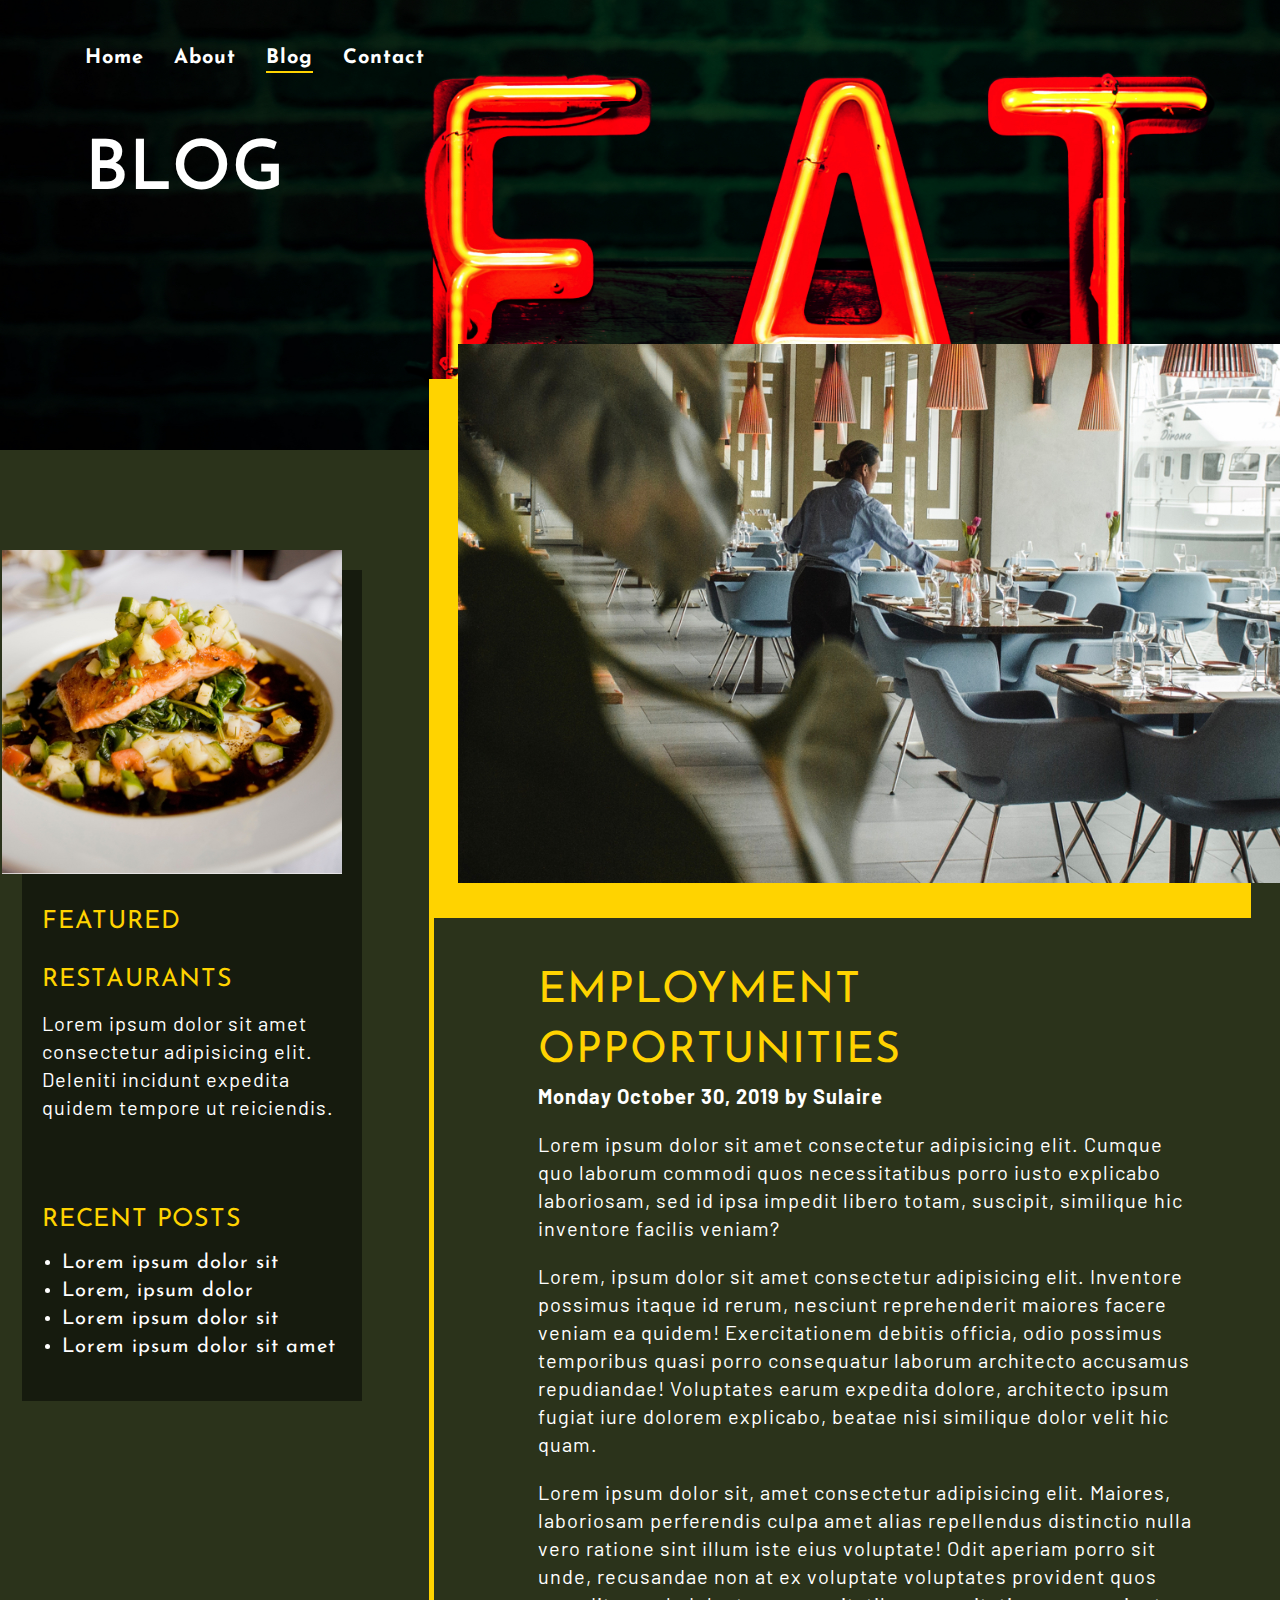
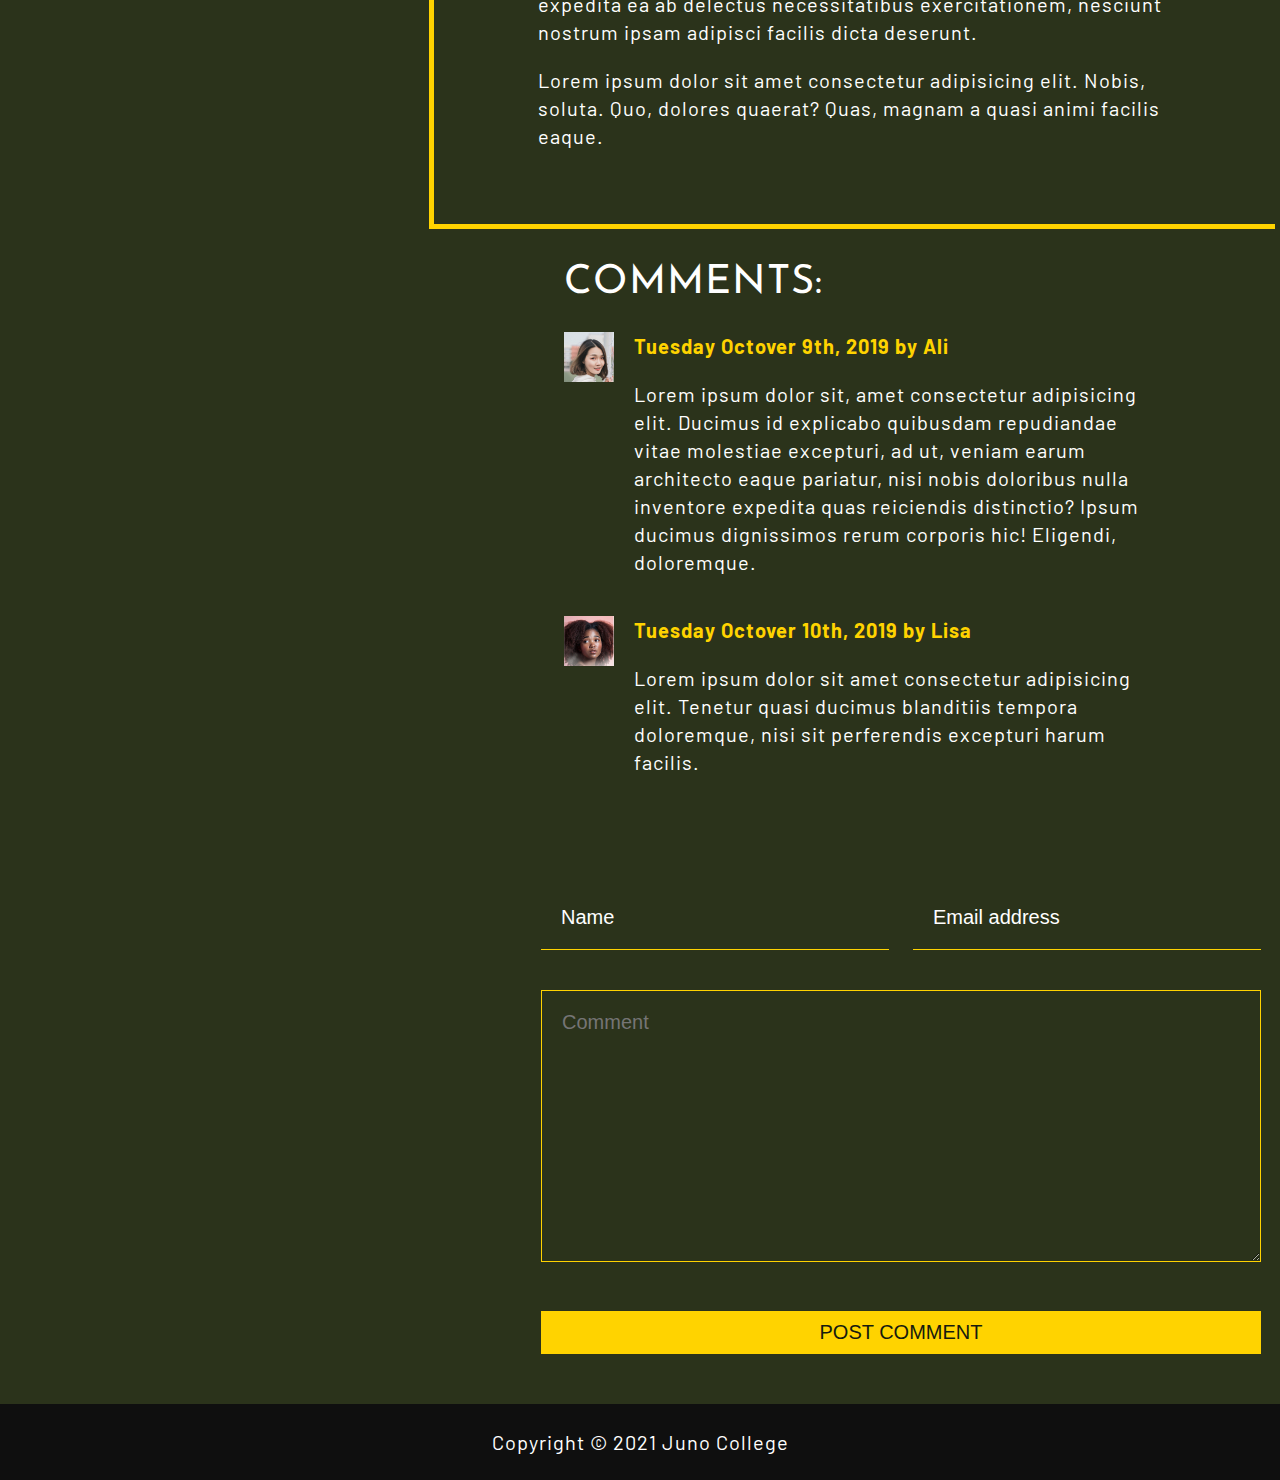
==== commit f903088e: "added active nav item on current page" ====
--- a/blog.html
+++ b/blog.html
@@ -27,7 +27,7 @@
           <ul class="header__nav-list">
             <li class="header__nav-item"><a href="index.html" class="header__nav-link">Home</a></li>
             <li class="header__nav-item"><a href="#about" class="header__nav-link">About</a></li>
-            <li class="header__nav-item"><a href="blog.html" class="header__nav-link">Blog</a></li>
+            <li class="header__nav-item"><a href="blog.html" class="header__nav-link active">Blog</a></li>
             <li class="header__nav-item"><a href="contact.html" class="header__nav-link">Contact</a></li>
           </ul>
         </nav>
--- a/styles/style.css
+++ b/styles/style.css
@@ -381,6 +381,17 @@
 .header__nav-link:hover::before {
   opacity: 1;
 }
+.header .active::before {
+  content: "";
+  position: absolute;
+  display: block;
+  height: 2px;
+  left: 0;
+  right: 0;
+  bottom: -5px;
+  background-color: #FFD300;
+  opacity: 1;
+}
 .header__text-wrapper {
   width: 240px;
 }
@@ -398,7 +409,7 @@
 }
 .header__text span {
   display: inline-block;
-  height: 45px;
+  height: 100%;
   background-color: #ffffff;
   color: #161B0E;
   padding: 6px 2px;
